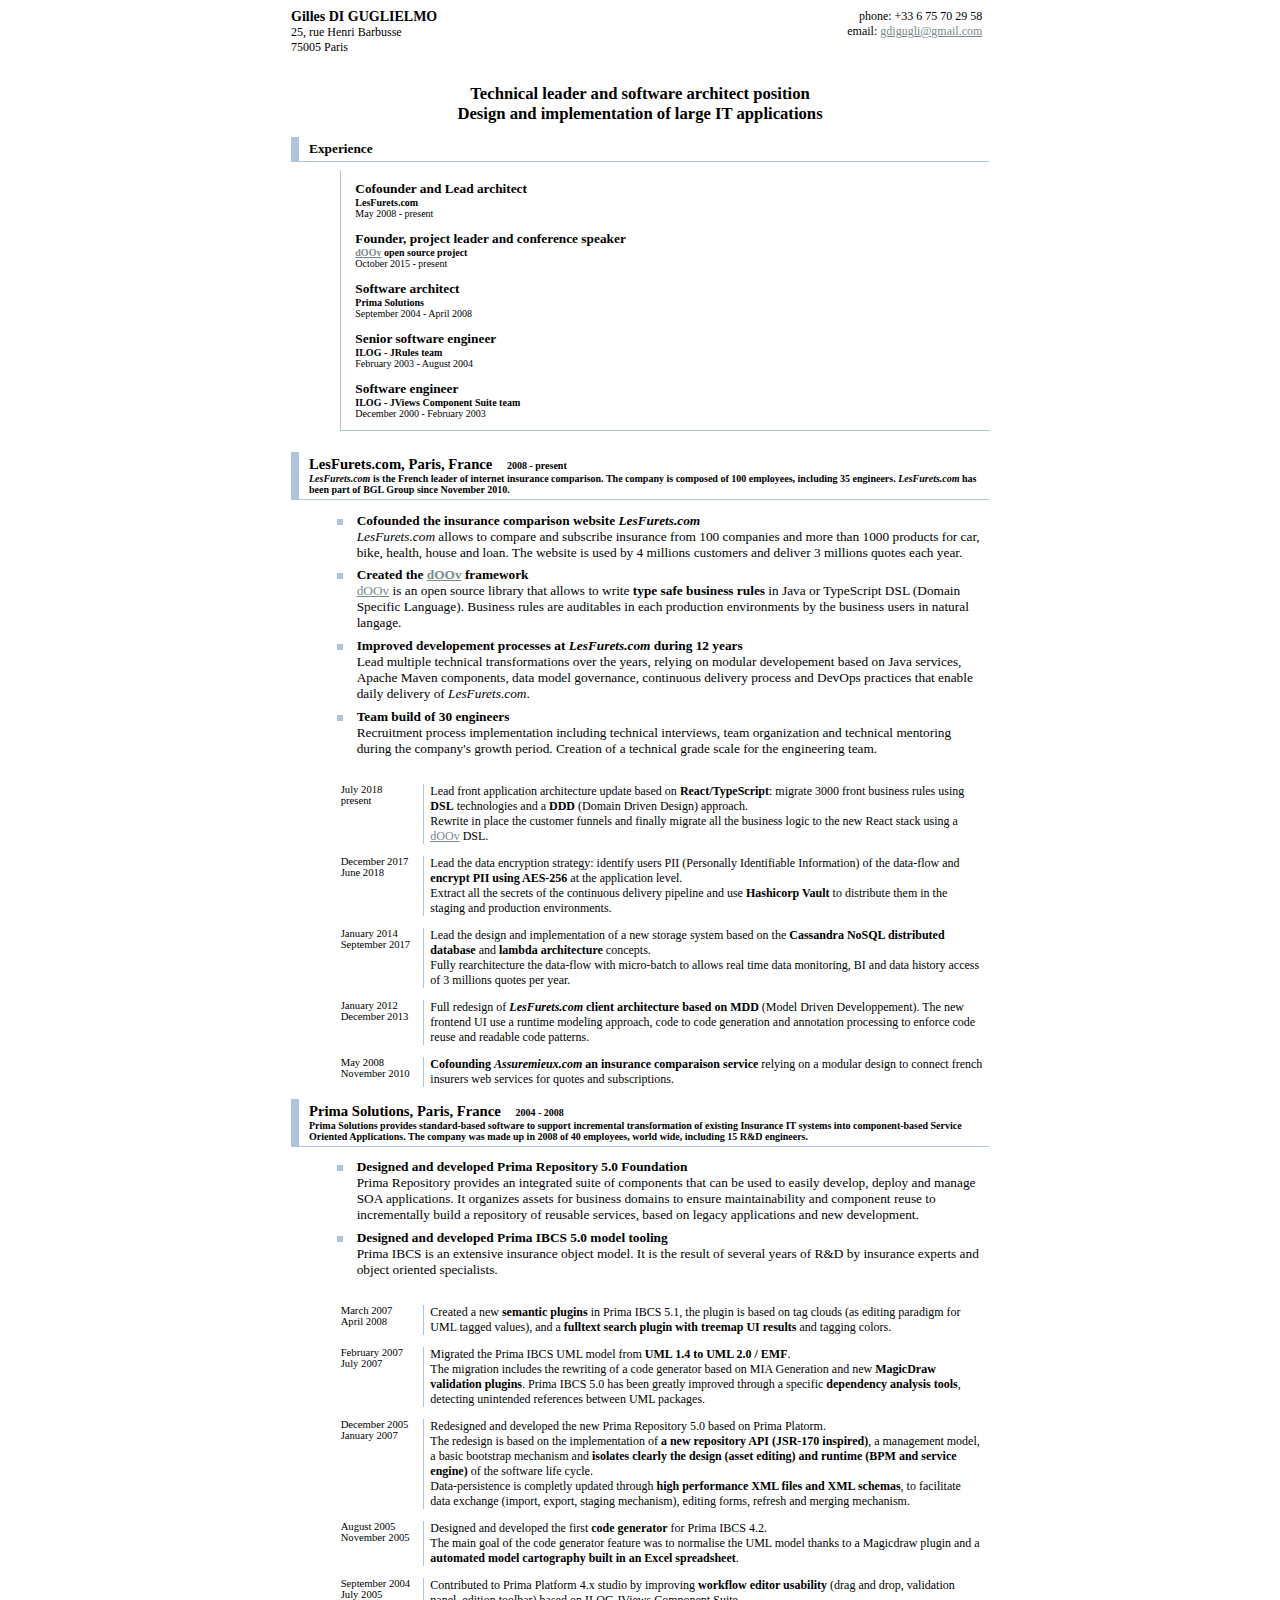
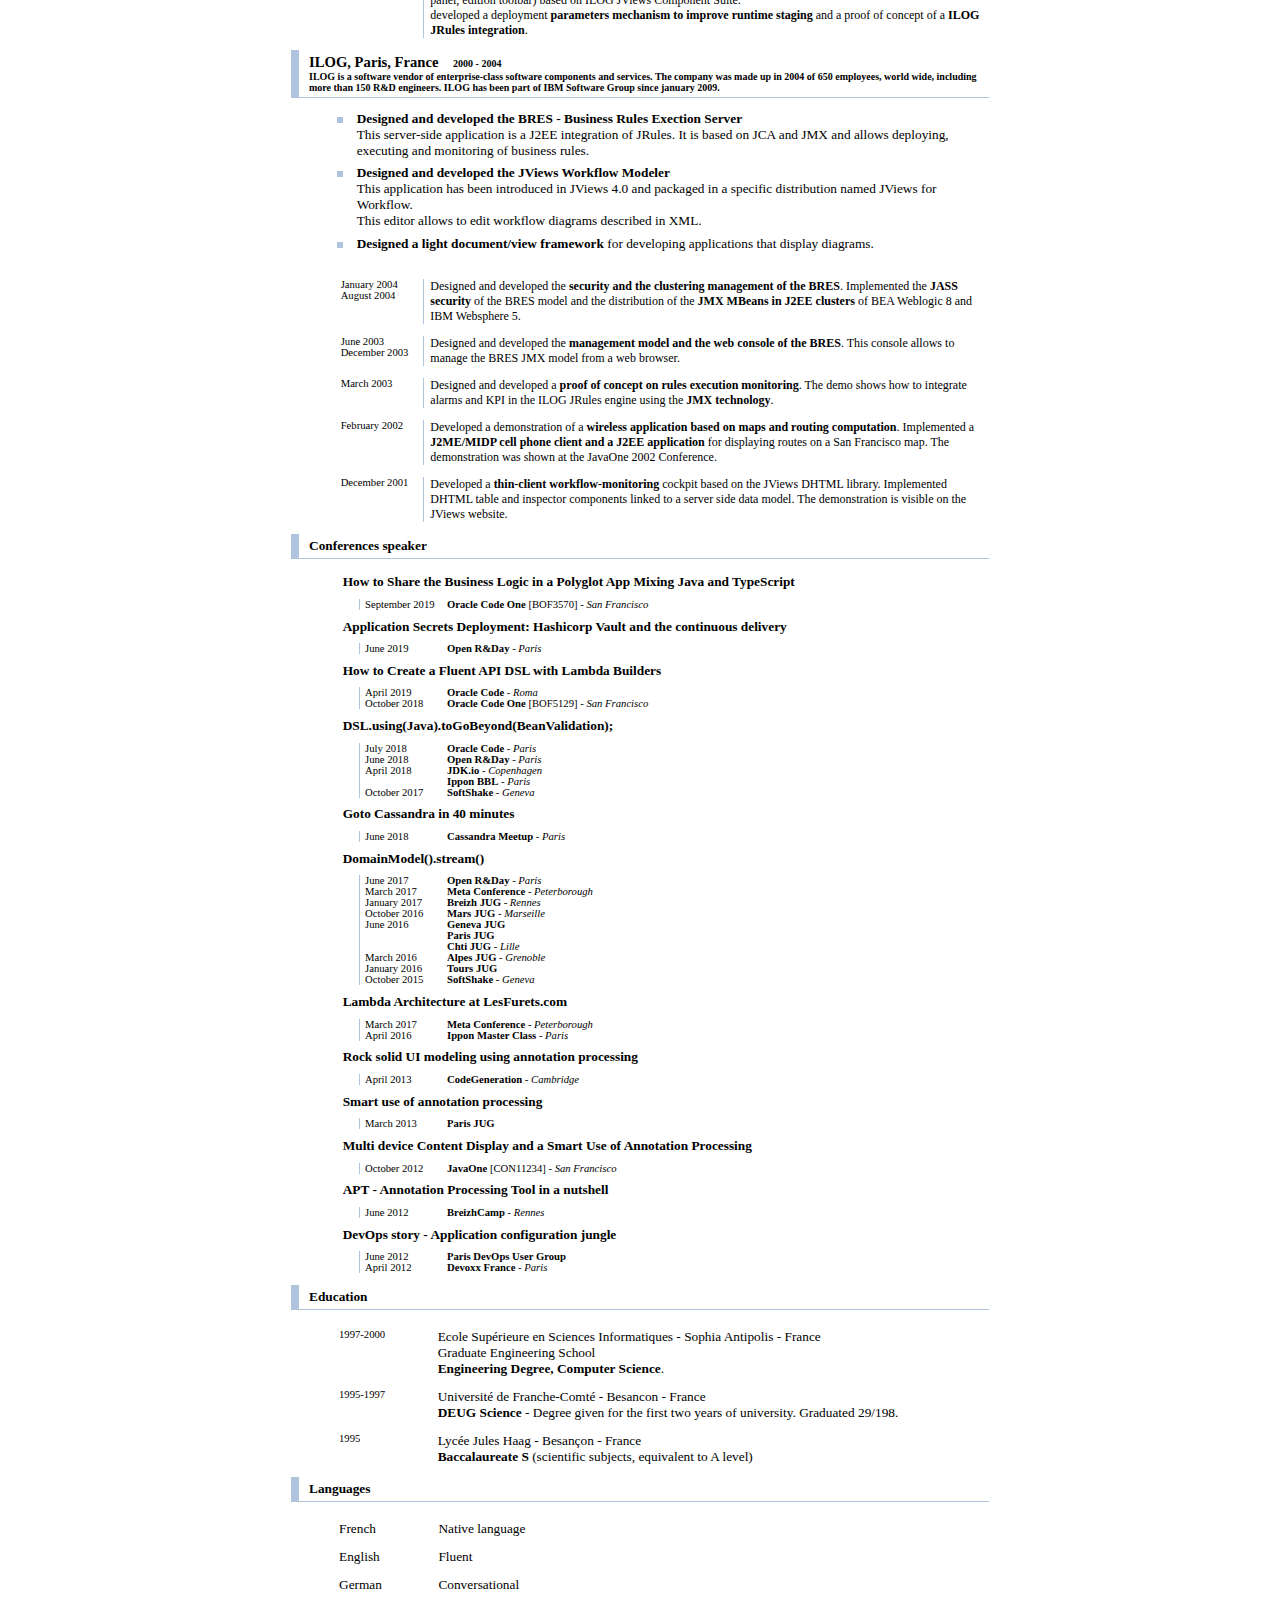
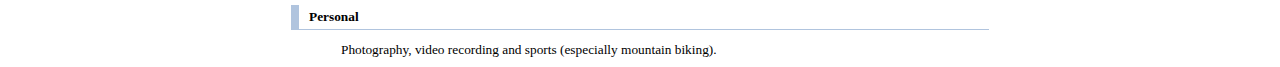
==== en.html @ 4cd0241f "fixed broken links" ====
<html>
<head>
<META http-equiv="Content-Type" content="text/html; charset=UTF-8">
<title>Resume - Gilles DI GUGLIELMO</title>
<link href="style.css" rel="stylesheet">
</head>
<body>
<div class="page">
<center>
<table width="700">
<tr>
<td>
<div class="address"><b>Gilles DI GUGLIELMO</b></div>
<div class="address-sub">25, rue Henri Barbusse<br>75005 Paris</div>
</td>
<td>
<div class="tablecellright">phone: +33 6 75 70 29 58<br>email: <a href="$email">gdigugli@gmail.com</a></div>
</td>
</tr>
</table>
<table class="objective" width="700">
<tr>
<td>
<div class="objective"><objective locale="en">Technical leader and software architect position<br>Design and implementation of large IT applications</objective></div>
</td>
</tr>
</table>
<table class="experiences" width="700">
<tr>
<td>
<div class="title_1">Experience</div>
</td>
</tr>
</table>
<table class="position" width="650">
<tr>
<td class="positiondesc">
<div class="positiontitle"><positiontitle locale="en">
          <b>Cofounder and Lead architect<br>
          <font size="-2">LesFurets.com</font></b>
        </positiontitle><br><font size="-2"><date locale="en">May 2008 - present</date></font><br><font size="-1"></font>
</div>
</td>
</tr>
<tr>
<td class="positiondesc">
<div class="positiontitle"><positiontitle locale="en">
          <b>Founder, project leader and conference speaker<br>
          <font size="-2"><a href="http://doov.org">dOOv</a> open source project</font></b>
        </positiontitle><br><font size="-2"><date locale="en">October 2015 - present</date></font><br><font size="-1"></font>
</div>
</td>
</tr>
<tr>
<td class="positiondesc">
<div class="positiontitle"><positiontitle locale="en">
          <b>Software architect<br>
          <font size="-2">Prima Solutions</font></b>
        </positiontitle><br><font size="-2"><date locale="en">September 2004 - April 2008</date></font><br><font size="-1"></font>
</div>
</td>
</tr>
<tr>
<td class="positiondesc">
<div class="positiontitle"><positiontitle locale="en">
          <b>Senior software engineer<br>
          <font size="-2">ILOG - JRules team</font></b>
        </positiontitle><br><font size="-2"><date locale="en">February 2003 - August 2004</date></font><br><font size="-1"></font>
</div>
</td>
</tr>
<tr>
<td class="positiondesc">
<div class="positiontitle"><positiontitle locale="en">
          <b>Software engineer<br>
          <font size="-2">ILOG - JViews Component Suite team</font></b>
        </positiontitle><br><font size="-2"><date locale="en">December 2000 - February 2003</date></font><br><font size="-1"></font>
</div>
</td>
</tr>
</table>
<table class="company" width="700">
<tr>
<td>
<div class="title_2">
<div class="companyname">LesFurets.com, Paris, France
							  
							<font size="-2"><date locale="en">2008 - present</date></font>
</div>
<font size="-2"><description locale="en">
        <i>LesFurets.com</i> is the French leader of internet insurance comparison.
        The company is composed of 100 employees, including 35 engineers.
        <i>LesFurets.com</i> has been part of BGL Group since November 2010.
      </description></font>
</div>
</td>
</tr>
</table>
<ul class="keycontribution">
<li class="keycontribution">
<div class="listcell"><heading locale="en">
          <b>Cofounded the insurance comparison website <i>LesFurets.com</i></b><br>
          <i>LesFurets.com</i> allows to compare and subscribe insurance from 100 companies and more than 1000 products for car, bike, health, house and loan.
          The website is used by 4 millions customers and deliver 3 millions quotes each year.
        </heading></div>
</li>
<li class="keycontribution">
<div class="listcell"><heading locale="en">
          <b>Created the <a href="http://doov.org">dOOv</a> framework</b><br>
          <a href="http://doov.org">dOOv</a> is an open source library that allows to write <b>type safe business rules</b> in Java or TypeScript DSL (Domain Specific Language).
          Business rules are auditables in each production environments by the business users in natural langage.
        </heading></div>
</li>
<li class="keycontribution">
<div class="listcell"><heading locale="en">
          <b>Improved developement processes at <i>LesFurets.com</i> during 12 years</b><br>
          Lead multiple technical transformations over the years, relying on modular developement based on Java services, Apache Maven components,
          data model governance, continuous delivery process and DevOps practices that enable daily delivery of <i>LesFurets.com</i>.
        </heading></div>
</li>
<li class="keycontribution">
<div class="listcell"><heading locale="en">
          <b>Team build of 30 engineers</b><br>
          Recruitment process implementation including technical interviews, team organization and technical mentoring during the company's growth period.
          Creation of a technical grade scale for the engineering team. 
        </heading></div>
</li>
</ul>
<table class="experience" width="700">
<tr>
<td class="experiencedate">
<div class="date"><date locale="en">July 2018<br>present</date></div>
</td>
<td>
<div class="experiencedesc"><heading locale="en">
          Lead front application architecture update based on <b>React/TypeScript</b>: migrate 3000 front business rules using <b>DSL</b> technologies and a <b>DDD</b> (Domain Driven Design) approach.<br>
          Rewrite in place the customer funnels and finally migrate all the business logic to the new React stack using a <a href="http://doov.org">dOOv</a> DSL.
        </heading></div>
</td>
</tr>
<tr>
<td class="experiencedate">
<div class="date"><date locale="en">December 2017<br>June 2018</date></div>
</td>
<td>
<div class="experiencedesc"><heading locale="en">
          Lead the data encryption strategy: identify users PII (Personally Identifiable Information) of the data-flow and <b>encrypt PII using AES-256</b> at the application level.<br>
          Extract all the secrets of the continuous delivery pipeline and use <b>Hashicorp Vault</b> to distribute them in the staging and production environments.
        </heading></div>
</td>
</tr>
<tr>
<td class="experiencedate">
<div class="date"><date locale="en">January 2014<br>September 2017</date></div>
</td>
<td>
<div class="experiencedesc"><heading locale="en">
          Lead the design and implementation of a new storage system based on the <b>Cassandra NoSQL distributed database</b> and <b>lambda architecture</b> concepts.<br>
          Fully rearchitecture the data-flow with micro-batch to allows real time data monitoring, BI and data history access of 3 millions quotes per year.
        </heading></div>
</td>
</tr>
<tr>
<td class="experiencedate">
<div class="date"><date locale="en">January 2012<br>December 2013</date></div>
</td>
<td>
<div class="experiencedesc"><heading locale="en">
          Full redesign of <b><i>LesFurets.com</i> client architecture based on MDD</b> (Model Driven Developpement).
          The new frontend UI use a runtime modeling approach, code to code generation and annotation processing to enforce code reuse and readable code patterns.
        </heading></div>
</td>
</tr>
<tr>
<td class="experiencedate">
<div class="date"><date locale="en">May 2008<br>November 2010</date></div>
</td>
<td>
<div class="experiencedesc"><heading locale="en">
          <b>Cofounding <i>Assuremieux.com</i> an insurance comparaison service</b> relying on a modular design to connect french insurers web services for quotes and subscriptions.
        </heading></div>
</td>
</tr>
</table>
<div class="pagebreak"></div>
<table class="company" width="700">
<tr>
<td>
<div class="title_2">
<div class="companyname">Prima Solutions, Paris, France
							  
							<font size="-2"><date locale="en">2004 - 2008</date></font>
</div>
<font size="-2"><description locale="en">Prima Solutions provides standard-based software to support incremental transformation of existing Insurance IT systems
      into component-based Service Oriented Applications. The company was made up in 2008 of 40 employees, world wide, including 15 R&amp;D engineers.</description></font>
</div>
</td>
</tr>
</table>
<ul class="keycontribution">
<li class="keycontribution">
<div class="listcell"><heading locale="en">
          <b>Designed and developed Prima Repository 5.0 Foundation</b><br>
					Prima Repository provides an integrated suite of components that can be used to easily develop, deploy and manage SOA applications.
					It organizes assets for business domains to ensure maintainability and component reuse to incrementally
					build a repository of reusable services, based on legacy applications and new development.
				</heading></div>
</li>
<li class="keycontribution">
<div class="listcell"><heading locale="en">
          <b>Designed and developed Prima IBCS 5.0 model tooling</b><br>
					Prima IBCS is an extensive insurance object model. It is the result of several years of R&amp;D by insurance experts and object oriented specialists.
				</heading></div>
</li>
</ul>
<table class="experience" width="700">
<tr>
<td class="experiencedate">
<div class="date"><date locale="en">March 2007<br>April 2008</date></div>
</td>
<td>
<div class="experiencedesc"><heading locale="en">
					Created a new <b>semantic plugins</b> in Prima IBCS 5.1, the plugin is based on tag clouds (as editing paradigm for UML tagged values), and a <b>fulltext search plugin with treemap UI results</b> and tagging colors.<br>
        </heading></div>
</td>
</tr>
<tr>
<td class="experiencedate">
<div class="date"><date locale="en">February 2007<br>July 2007</date></div>
</td>
<td>
<div class="experiencedesc"><heading locale="en">
					Migrated the Prima IBCS UML model from <b>UML 1.4 to UML 2.0 / EMF</b>.<br>
					The migration includes the rewriting of a code generator based on MIA Generation and new <b>MagicDraw validation plugins</b>.
					Prima IBCS 5.0 has been greatly improved through a specific <b>dependency analysis tools</b>, detecting unintended references between UML packages.				
				</heading></div>
</td>
</tr>
<tr>
<td class="experiencedate">
<div class="date"><date locale="en">December 2005<br>January 2007</date></div>
</td>
<td>
<div class="experiencedesc"><heading locale="en">
					Redesigned and developed the new Prima Repository 5.0 based on Prima Platorm.<br>
					The redesign is based on the implementation of <b>a new repository API (JSR-170 inspired)</b>, a management model, a basic bootstrap mechanism
					and <b>isolates clearly the design (asset editing) and runtime (BPM and	service engine)</b> of the software life cycle.<br>
					Data-persistence is completly updated through <b>high performance XML files and XML schemas</b>, to facilitate data exchange (import, export,
					staging mechanism), editing forms, refresh and merging mechanism.
				</heading></div>
</td>
</tr>
<tr>
<td class="experiencedate">
<div class="date"><date locale="en">August 2005<br>November 2005</date></div>
</td>
<td>
<div class="experiencedesc"><heading locale="en">
					Designed and developed the first <b>code generator</b> for Prima IBCS 4.2.<br>
					The main goal of the code generator feature was to normalise the UML model thanks to a Magicdraw plugin and a <b>automated model cartography built in an Excel spreadsheet</b>.
				</heading></div>
</td>
</tr>
<tr>
<td class="experiencedate">
<div class="date"><date locale="en">September 2004<br>July 2005</date></div>
</td>
<td>
<div class="experiencedesc"><heading locale="en">
					Contributed to Prima Platform 4.x studio by improving <b>workflow editor usability</b> (drag and drop, validation panel, edition toolbar) based on ILOG JViews Component Suite.<br>
					developed a deployment <b>parameters mechanism to improve runtime staging</b> and a proof of concept of a <b>ILOG JRules integration</b>.
				</heading></div>
</td>
</tr>
</table>
<table class="company" width="700">
<tr>
<td>
<div class="title_2">
<div class="companyname">ILOG, Paris, France
							  
							<font size="-2"><date locale="en">2000 - 2004</date></font>
</div>
<font size="-2"><description locale="en">
        ILOG is a software vendor of enterprise-class software components and services.
        The company was made up in 2004 of 650 employees, world wide, including more than 150 R&amp;D engineers.
        ILOG has been part of IBM Software Group since january 2009.
      </description></font>
</div>
</td>
</tr>
</table>
<ul class="keycontribution">
<li class="keycontribution">
<div class="listcell"><heading locale="en">
          <b>Designed and developed the BRES - Business Rules Exection Server</b><br>
          This server-side application is a J2EE integration of JRules.
          It is based on JCA and JMX and allows deploying, executing and monitoring of business rules.
        </heading></div>
</li>
<li class="keycontribution">
<div class="listcell"><heading locale="en">
          <b>Designed and developed the JViews Workflow Modeler</b><br>
          This application has been introduced in JViews 4.0 and packaged in a specific distribution named JViews for Workflow.<br>
          This editor allows to edit workflow diagrams described in XML.
        </heading></div>
</li>
<li class="keycontribution">
<div class="listcell"><heading locale="en">
          <b>Designed a light document/view framework</b> for developing applications that display diagrams.
        </heading></div>
</li>
</ul>
<table class="experience" width="700">
<tr>
<td class="experiencedate">
<div class="date"><date locale="en">January 2004<br>August 2004</date></div>
</td>
<td>
<div class="experiencedesc"><heading locale="en">Designed and developed the <b>security and the clustering management of the BRES</b>. Implemented the <b>JASS security</b> of the BRES model and the distribution of the <b>JMX MBeans in J2EE clusters</b> of BEA Weblogic 8 and IBM Websphere 5.</heading></div>
</td>
</tr>
<tr>
<td class="experiencedate">
<div class="date"><date locale="en">June 2003<br>December 2003</date></div>
</td>
<td>
<div class="experiencedesc"><heading locale="en">Designed and developed the <b>management model and the web console of the BRES</b>. This console allows to manage the BRES JMX model from a web browser.</heading></div>
</td>
</tr>
<tr>
<td class="experiencedate">
<div class="date"><date locale="en">March 2003</date></div>
</td>
<td>
<div class="experiencedesc"><heading locale="en">Designed and developed a <b>proof of concept on rules execution monitoring</b>. The demo shows how to integrate alarms and KPI in the ILOG JRules engine using the <b>JMX technology</b>.</heading></div>
</td>
</tr>
<tr>
<td class="experiencedate">
<div class="date"><date locale="en">February 2002</date></div>
</td>
<td>
<div class="experiencedesc"><heading locale="en">Developed a demonstration of a <b>wireless application based on maps and routing computation</b>. Implemented a <b>J2ME/MIDP cell phone client and a J2EE application</b> for displaying routes on a San Francisco map. The demonstration was shown at the JavaOne 2002 Conference.</heading></div>
</td>
</tr>
<tr>
<td class="experiencedate">
<div class="date"><date locale="en">December 2001</date></div>
</td>
<td>
<div class="experiencedesc"><heading locale="en">Developed a <b>thin-client workflow-monitoring</b> cockpit based on the JViews DHTML library. Implemented DHTML table and inspector components linked to a server side data model. The demonstration is visible on the JViews website.</heading></div>
</td>
</tr>
</table>
<div class="pagebreak"></div>
<table class="speaker" width="700">
<tr>
<td>
<div class="title_1"><b>Conferences speaker</b></div>
</td>
</tr>
</table>
<table class="confspeaker" width="650">
<tr>
<td colspan="2">
<div class="conftitle"><conftitle locale="en">How to Share the Business Logic in a Polyglot App Mixing Java and TypeScript</conftitle></div>
</td>
</tr>
<tr>
<td class="confdate">
<div class="confdate"><date locale="en">September 2019</date></div>
</td>
<td>
<div class="conflocation"><location locale="en">
          <b>Oracle Code One</b> [BOF3570] - <i>San Francisco</i>
        </location></div>
</td>
</tr>
<tr>
<td colspan="2">
<div class="conftitle"><conftitle locale="en">Application Secrets Deployment: Hashicorp Vault and the continuous delivery</conftitle></div>
</td>
</tr>
<tr>
<td class="confdate">
<div class="confdate"><date locale="en">June 2019</date></div>
</td>
<td>
<div class="conflocation"><location locale="en">
          <b>Open R&amp;Day</b> - <i>Paris</i>
        </location></div>
</td>
</tr>
<tr>
<td colspan="2">
<div class="conftitle"><conftitle locale="en">How to Create a Fluent API DSL with Lambda Builders</conftitle></div>
</td>
</tr>
<tr>
<td class="confdate">
<div class="confdate"><date locale="en">
          April 2019<br>
          October 2018
        </date></div>
</td>
<td>
<div class="conflocation"><location locale="en">
          <b>Oracle Code</b> - <i>Roma</i><br>
          <b>Oracle Code One</b> [BOF5129] - <i>San Francisco</i>
        </location></div>
</td>
</tr>
<tr>
<td colspan="2">
<div class="conftitle"><conftitle locale="en">DSL.using(Java).toGoBeyond(BeanValidation);</conftitle></div>
</td>
</tr>
<tr>
<td class="confdate">
<div class="confdate"><date locale="en">
          July 2018<br>
          June 2018<br>
          April 2018<br><br>
          October 2017
        </date></div>
</td>
<td>
<div class="conflocation"><location locale="en">
          <b>Oracle Code</b> - <i>Paris</i><br>
          <b>Open R&amp;Day</b> - <i>Paris</i><br>
          <b>JDK.io</b> - <i>Copenhagen</i><br>
          <b>Ippon BBL</b> - <i>Paris</i><br>
          <b>SoftShake</b> - <i>Geneva</i>
        </location></div>
</td>
</tr>
<tr>
<td colspan="2">
<div class="conftitle"><conftitle locale="en">Goto Cassandra in 40 minutes</conftitle></div>
</td>
</tr>
<tr>
<td class="confdate">
<div class="confdate"><date locale="en">June 2018</date></div>
</td>
<td>
<div class="conflocation"><location locale="en">
          <b>Cassandra Meetup</b> - <i>Paris</i>
        </location></div>
</td>
</tr>
<tr>
<td colspan="2">
<div class="conftitle"><conftitle locale="en">DomainModel().stream()</conftitle></div>
</td>
</tr>
<tr>
<td class="confdate">
<div class="confdate"><date locale="en">
          June 2017<br>
          March 2017<br>
          January 2017<br>
          October 2016<br>
          June 2016<br><br><br>
          March 2016<br>
          January 2016<br>
          October 2015
        </date></div>
</td>
<td>
<div class="conflocation"><location locale="en">
          <b>Open R&amp;Day</b> - <i>Paris</i><br>
          <b>Meta Conference</b> - <i>Peterborough</i><br>
          <b>Breizh JUG</b> - <i>Rennes</i><br>
          <b>Mars JUG</b> - <i>Marseille</i><br>
          <b>Geneva JUG</b><br>
          <b>Paris JUG</b><br>
          <b>Chti JUG</b> - <i>Lille</i><br>
          <b>Alpes JUG</b> - <i>Grenoble</i><br>
          <b>Tours JUG</b><br>
          <b>SoftShake</b> - <i>Geneva</i>
        </location></div>
</td>
</tr>
<tr>
<td colspan="2">
<div class="conftitle"><conftitle locale="en">Lambda Architecture at LesFurets.com</conftitle></div>
</td>
</tr>
<tr>
<td class="confdate">
<div class="confdate"><date locale="en">
          March 2017<br>
          April 2016
        </date></div>
</td>
<td>
<div class="conflocation"><location locale="en">
          <b>Meta Conference</b> - <i>Peterborough</i><br>
          <b>Ippon Master Class</b> - <i>Paris</i>
        </location></div>
</td>
</tr>
<tr>
<td colspan="2">
<div class="conftitle"><conftitle locale="en">Rock solid UI modeling using annotation processing</conftitle></div>
</td>
</tr>
<tr>
<td class="confdate">
<div class="confdate"><date locale="en">April 2013</date></div>
</td>
<td>
<div class="conflocation"><location locale="en">
          <b>CodeGeneration</b> - <i>Cambridge</i>
        </location></div>
</td>
</tr>
<tr>
<td colspan="2">
<div class="conftitle"><conftitle locale="en">Smart use of annotation processing</conftitle></div>
</td>
</tr>
<tr>
<td class="confdate">
<div class="confdate"><date locale="en">March 2013</date></div>
</td>
<td>
<div class="conflocation"><location locale="en">
          <b>Paris JUG</b>
        </location></div>
</td>
</tr>
<tr>
<td colspan="2">
<div class="conftitle"><conftitle locale="en">Multi device Content Display and a Smart Use of Annotation Processing</conftitle></div>
</td>
</tr>
<tr>
<td class="confdate">
<div class="confdate"><date locale="en">October 2012</date></div>
</td>
<td>
<div class="conflocation"><location locale="en">
          <b>JavaOne</b> [CON11234] - <i>San Francisco</i>
          </location></div>
</td>
</tr>
<tr>
<td colspan="2">
<div class="conftitle"><conftitle locale="en">APT - Annotation Processing Tool in a nutshell</conftitle></div>
</td>
</tr>
<tr>
<td class="confdate">
<div class="confdate"><date locale="en">June 2012</date></div>
</td>
<td>
<div class="conflocation"><location locale="en">
          <b>BreizhCamp</b> - <i>Rennes</i>
        </location></div>
</td>
</tr>
<tr>
<td colspan="2">
<div class="conftitle"><conftitle locale="en">DevOps story - Application configuration jungle</conftitle></div>
</td>
</tr>
<tr>
<td class="confdate">
<div class="confdate"><date locale="en">
          June 2012<br>
          April 2012
        </date></div>
</td>
<td>
<div class="conflocation"><location locale="en">
          <b>Paris DevOps User Group</b><br>
          <b>Devoxx France</b> - <i>Paris</i>
        </location></div>
</td>
</tr>
</table>
<div class="pagebreak"></div>
<table class="education" width="700">
<tr>
<td>
<div class="title_1">Education</div>
</td>
</tr>
</table>
<table class="diploma" width="650">
<tr>
<td class="diplomadate">
<div class="date"><date locale="en">1997-2000</date></div>
</td>
<td>
<div class="tablecellleft"><heading locale="en">Ecole Supérieure en Sciences Informatiques - Sophia Antipolis - France<br>
        Graduate Engineering School<br>
        <b>Engineering Degree, Computer Science</b>.</heading></div>
</td>
</tr>
<tr>
<td class="diplomadate">
<div class="date"><date locale="en">1995-1997</date></div>
</td>
<td>
<div class="tablecellleft"><heading locale="en">Université de Franche-Comté - Besancon - France<br>
        <b>DEUG Science</b> - Degree given for the first two years of university. Graduated 29/198.</heading></div>
</td>
</tr>
<tr>
<td class="diplomadate">
<div class="date"><date locale="en">1995</date></div>
</td>
<td>
<div class="tablecellleft"><heading locale="en">Lycée Jules Haag - Besançon - France<br>
        <b>Baccalaureate S</b> (scientific subjects, equivalent to A level)</heading></div>
</td>
</tr>
</table>
<table class="languagelist" width="700">
<tr>
<td>
<div class="title_1">Languages</div>
</td>
</tr>
</table>
<table class="language" width="650">
<tr>
<td class="language">
<div class="language">French</div>
</td>
<td>
<div class="languagelevel">Native language</div>
</td>
</tr>
<tr>
<td class="language">
<div class="language">English</div>
</td>
<td>
<div class="languagelevel">Fluent</div>
</td>
</tr>
<tr>
<td class="language">
<div class="language">German</div>
</td>
<td>
<div class="languagelevel">Conversational</div>
</td>
</tr>
</table>
<table class="personal" width="700">
<tr>
<td>
<div class="title_1">Personal</div>
</td>
</tr>
<tr>
<td>
<div class="personal">Photography, video recording and sports (especially mountain biking).</div>
</td>
</tr>
</table>
</center>
</div>
</body>
</html>
---- style.css ----
a {
  color: #7B8A8B;
}

table {
  margin-top: 5pt;
  border-spacing: 0px;
}

table.speaker {
  margin-top: 10px;
}
table.confspeaker {
  margin-left: 40px;
}

table.education {
  margin-top: 10px;
}

table.languagelist {
  margin-top: 10px; 
}

table.personal {
  margin-top: 10px; 
}

table.position {
  padding-left: 5pt;
  border-left-style: solid;
  border-left-width: 1px;
  border-left-color: lightsteelblue;
  border-bottom-style: solid;
  border-bottom-width: 1px;
  border-bottom-color: lightsteelblue;
  margin-left: 50px;
  padding-bottom: 10px;
  margin-bottom: 20px;
}

table.keycontribution {
  padding-left: 18pt;
}

table.experience-title {
  padding-left: 10pt;
}

table.experience {
  padding-left: 20pt;
}

table.company {
  margin-top: 10px;
}

ul.keycontribution {
  margin-top: 5px;
  width: 630px;
  list-style-image: url('bullet.png');
  padding-inline-start: 50px;
}

div.companyname {
  font-family:  Cambria, Cochin, Georgia, Times, 'Times New Roman', serif;
  font-size: 11pt;
}

div.address {
  font-family:  Cambria, Cochin, Georgia, Times, 'Times New Roman', serif;
  font-size: 10.5pt;
}

div.address-sub {
  font-family:  Cambria, Cochin, Georgia, Times, 'Times New Roman', serif;
  font-size: 9pt;
}

div.objective {
  text-align: center;
  font-weight: bold;
  margin-top: 20px;
  margin-bottom: 5px;
  font-family:  Cambria, Cochin, Georgia, Times, 'Times New Roman', serif;
  font-size: 12.5pt;
}

div.conftitle {
  padding-left: 5pt;
  padding-top: 5pt;
  font-family:  Cambria, Cochin, Georgia, Times, 'Times New Roman', serif;
  font-size: 10pt;
  font-weight: bold;
  font-style: normal;
}

div.conflocation {
  padding-top: 5pt;
  font-family:  Cambria, Cochin, Georgia, Times, 'Times New Roman', serif;
  font-size: 8pt;
}

td.confdate {
  width: 50pt;
  padding-left: 18pt;
  vertical-align: bottom;
  font-family:  Cambria, Cochin, Georgia, Times, 'Times New Roman', serif;
  font-size: 10pt;
}

td.experiencedate {
  padding-left: 18pt;
}

td.positiondate {
  padding-left: 5pt;
}

td.diplomadate {
  padding-left: 18pt;
  width: 90px;
}

td.language {
  padding-left: 18pt;
}

div.pagebreak {
  page-break-before: always;
}

div.page {
  margin-left: auto;
  margin-right: auto;
}

td {
  vertical-align: top;
}

div.listcell {
  text-align: left;
  font-family:  Cambria, Cochin, Georgia, Times, 'Times New Roman', serif;
  font-size: 10pt;
  padding-top: 5pt;
  padding-left: 5pt;
}

div.tablecell {
  font-family:  Cambria, Cochin, Georgia, Times, 'Times New Roman', serif;
  font-size: 10pt;
}

div.tablecellleft {
  margin-top: 10px;
  font-family:  Cambria, Cochin, Georgia, Times, 'Times New Roman', serif;
  font-size: 10pt;
  text-align: left;
  padding-left: 5pt;
  padding-right: 5pt;
}

div.personal {
  margin-top: 10px;
  font-family:  Cambria, Cochin, Georgia, Times, 'Times New Roman', serif;
  font-size: 10pt;
  text-align: left;
  padding-left: 50px;
  padding-right: 5pt;
}

div.language {
  width: 80px;
  margin-top: 10px;
  font-family:  Cambria, Cochin, Georgia, Times, 'Times New Roman', serif;
  font-size: 10pt;
  padding-left: 0pt;
  padding-right: 5pt;
}

div.languagelevel {
  width: 500px;
  margin-top: 10px;
  font-family:  Cambria, Cochin, Georgia, Times, 'Times New Roman', serif;
  font-size: 10pt;
  padding-left: 5pt;
  padding-right: 5pt;
}

div.experiencedesc {
  margin-top: 10px;
  font-family:  Cambria, Cochin, Georgia, Times, 'Times New Roman', serif;
  font-size: 9pt;
  padding-left: 5pt;
  padding-right: 5pt;
  border-left-width: 1px;
  border-left-style: solid;
  border-left-color: lightsteelblue;
}

div.positiondate {
  margin-top: 5px;
  width: 60pt;
  font-family:  Cambria, Cochin, Georgia, Times, 'Times New Roman', serif;
  font-size: 8pt;
  text-align: left;
}

div.positiontitle {
  margin-top: 10px;
  font-family:  Cambria, Cochin, Georgia, Times, 'Times New Roman', serif;
  font-size: 10pt;
  padding-left: 5pt;
  padding-right: 5pt;
}

div.positiondesc {
  margin-top: 5px;
  font-family:  Cambria, Cochin, Georgia, Times, 'Times New Roman', serif;
  font-size: 9pt;
  padding-left: 5pt;
  padding-right: 5pt;
  border-left-width: 1px;
  border-left-style: solid;
  border-left-color: lightsteelblue;
} 

div.tablecellright {
  font-family:  Cambria, Cochin, Georgia, Times, 'Times New Roman', serif;
  font-size: 9pt;
  text-align: right;
  padding-left: 5pt;
  padding-right: 5pt;
}

div.title_1 {
  font-family:  Cambria, Cochin, Georgia, Times, 'Times New Roman', serif;
  font-size: 10pt;
  text-align: left;
  font-weight: bold;
  border-color: lightsteelblue;
  border-left-style: solid;
  border-bottom-style: solid;
  border-left-width: 8px;
  border-bottom-width: 1px;
  padding: 4px;
  padding-left: 10px;
}

div.title_2 {
  font-family:  Cambria, Cochin, Georgia, Times, 'Times New Roman', serif;
  font-size: 10pt;
  text-align: left;
  font-weight: bold;
  border-color: lightsteelblue;
  border-left-style: solid;
  border-bottom-style: solid;
  border-left-width: 8px;
  border-bottom-width: 1px;
  padding: 4px;
  padding-left: 10px;
}

div.title_3 {
  font-family:  Cambria, Cochin, Georgia, Times, 'Times New Roman', serif;
  font-size: 10pt;
  text-align: left;
  font-weight: bold;
  border-color: lightsteelblue;
  border-bottom-style: solid;
  border-bottom-width: 1px;
  padding: 4px;
  padding-left: 0px;
  margin-left: 35px;
}

div.date {
  margin-top: 10px;
  width: 60pt;
  font-family:  Cambria, Cochin, Georgia, Times, 'Times New Roman', serif;
  font-size: 8pt;
  text-align: left;
}

div.confdate {
  padding-left: 5px;
  width: 60pt;
  font-family:  Cambria, Cochin, Georgia, Times, 'Times New Roman', serif;
  font-size: 8pt;
  text-align: left;
  border-left-width: 1px;
  border-left-style: solid;
  border-left-color: lightsteelblue;
}

div.columnheader {
  font-family:  Cambria, Cochin, Georgia, Times, 'Times New Roman', serif;
  font-size: 10pt;
  text-align: left;
  vertical-align: top;
  font-weight: bold;
  padding-left: 5pt;
  padding-right: 5pt;
}

a.navlink {
 color: #ffffff;
 font-family:  Cambria, Cochin, Georgia, Times, 'Times New Roman', serif;
 font-size: 8pt;
}
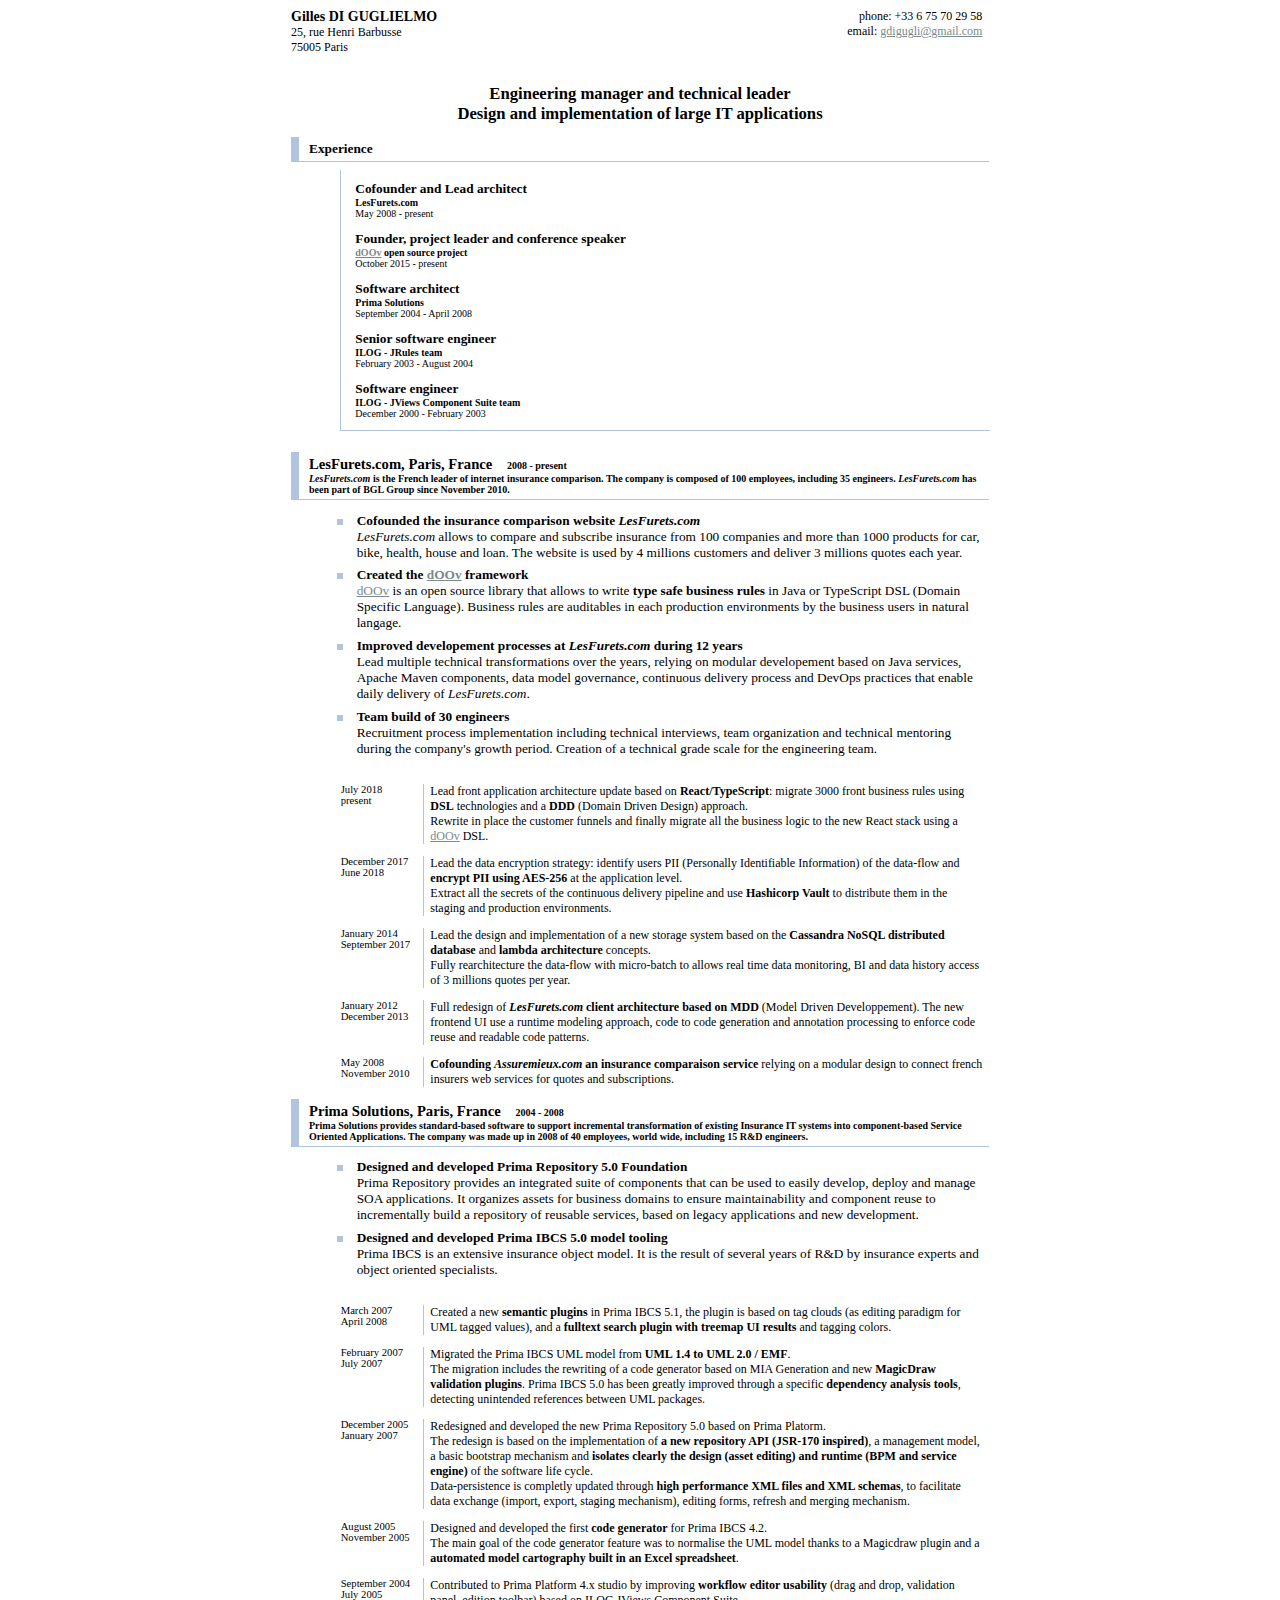
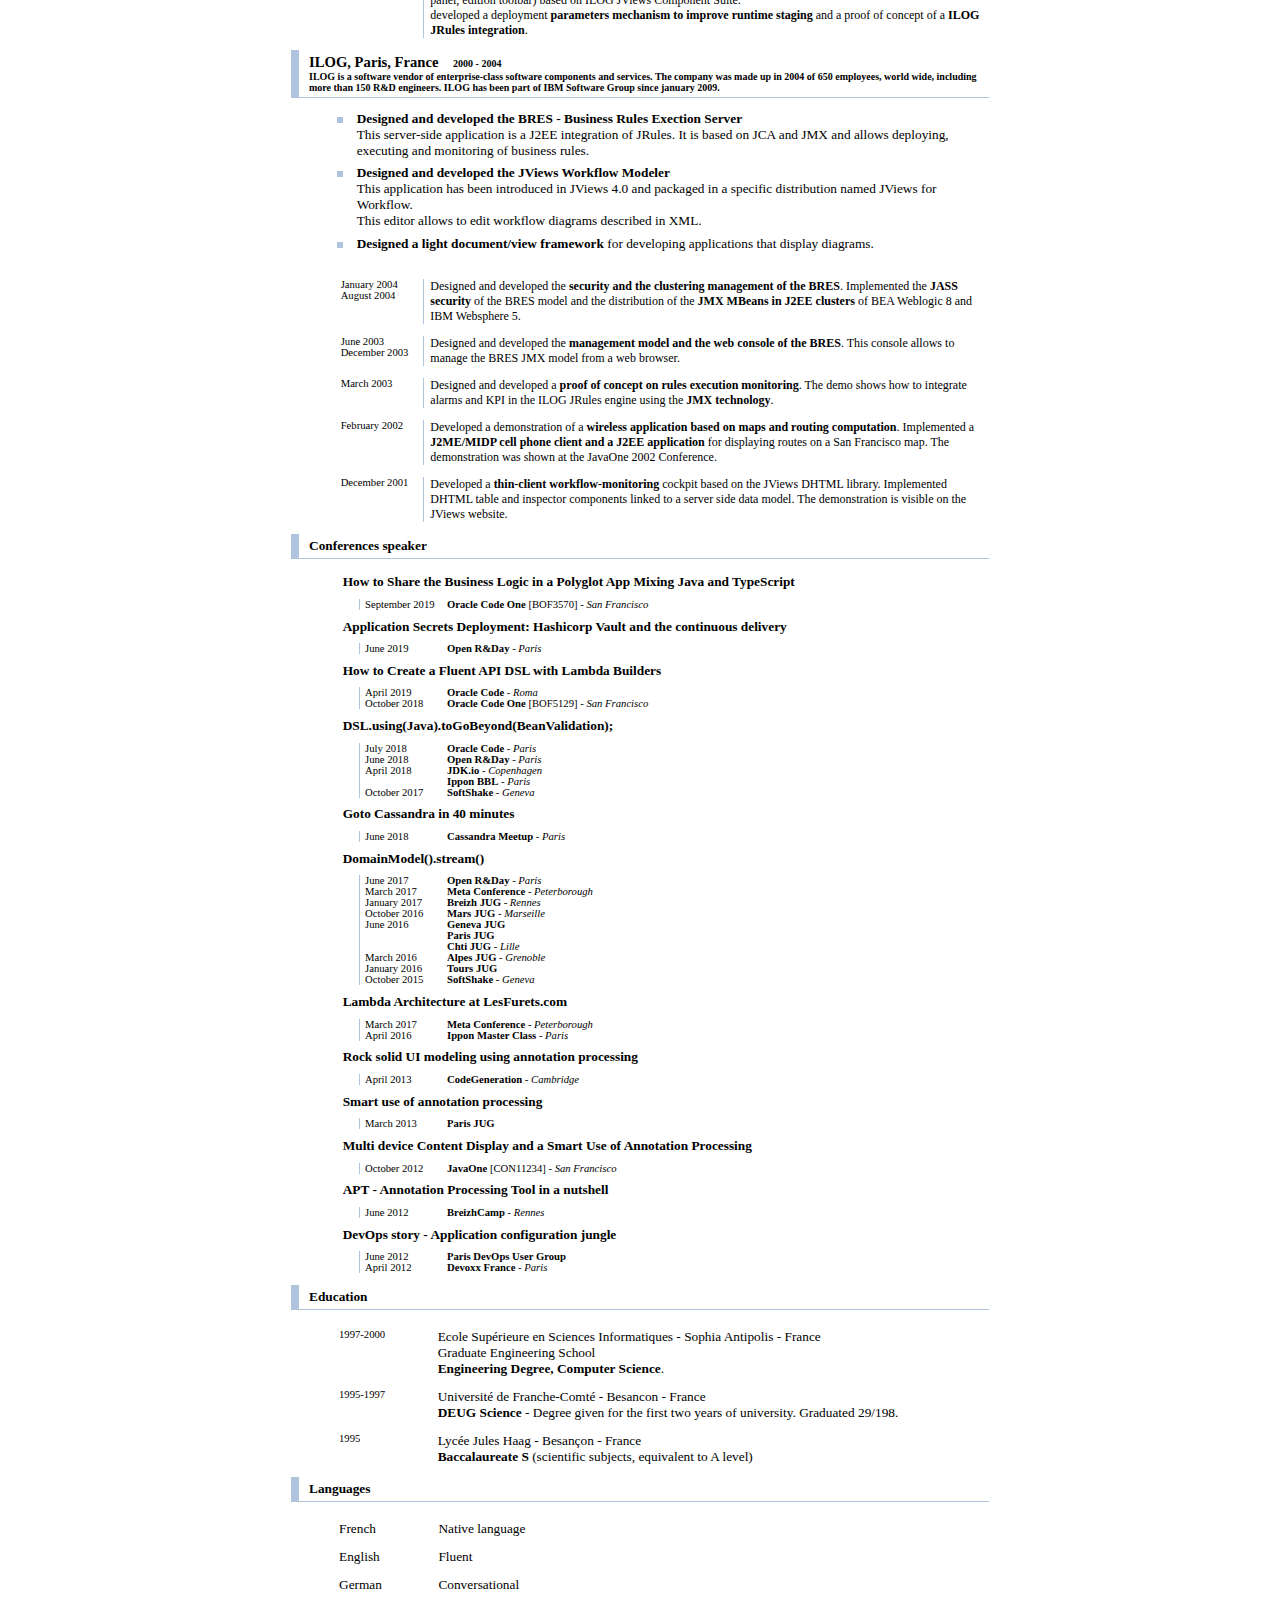
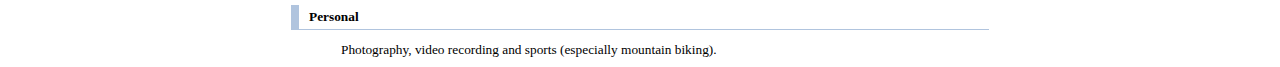
==== commit 653d1c1d: "fixed broken links" ====
--- a/en.html
+++ b/en.html
@@ -21,7 +21,7 @@
 <table class="objective" width="700">
 <tr>
 <td>
-<div class="objective"><objective locale="en">Technical leader and software architect position<br>Design and implementation of large IT applications</objective></div>
+<div class="objective"><objective locale="en">Engineering manager and technical leader<br>Design and implementation of large IT applications</objective></div>
 </td>
 </tr>
 </table>
